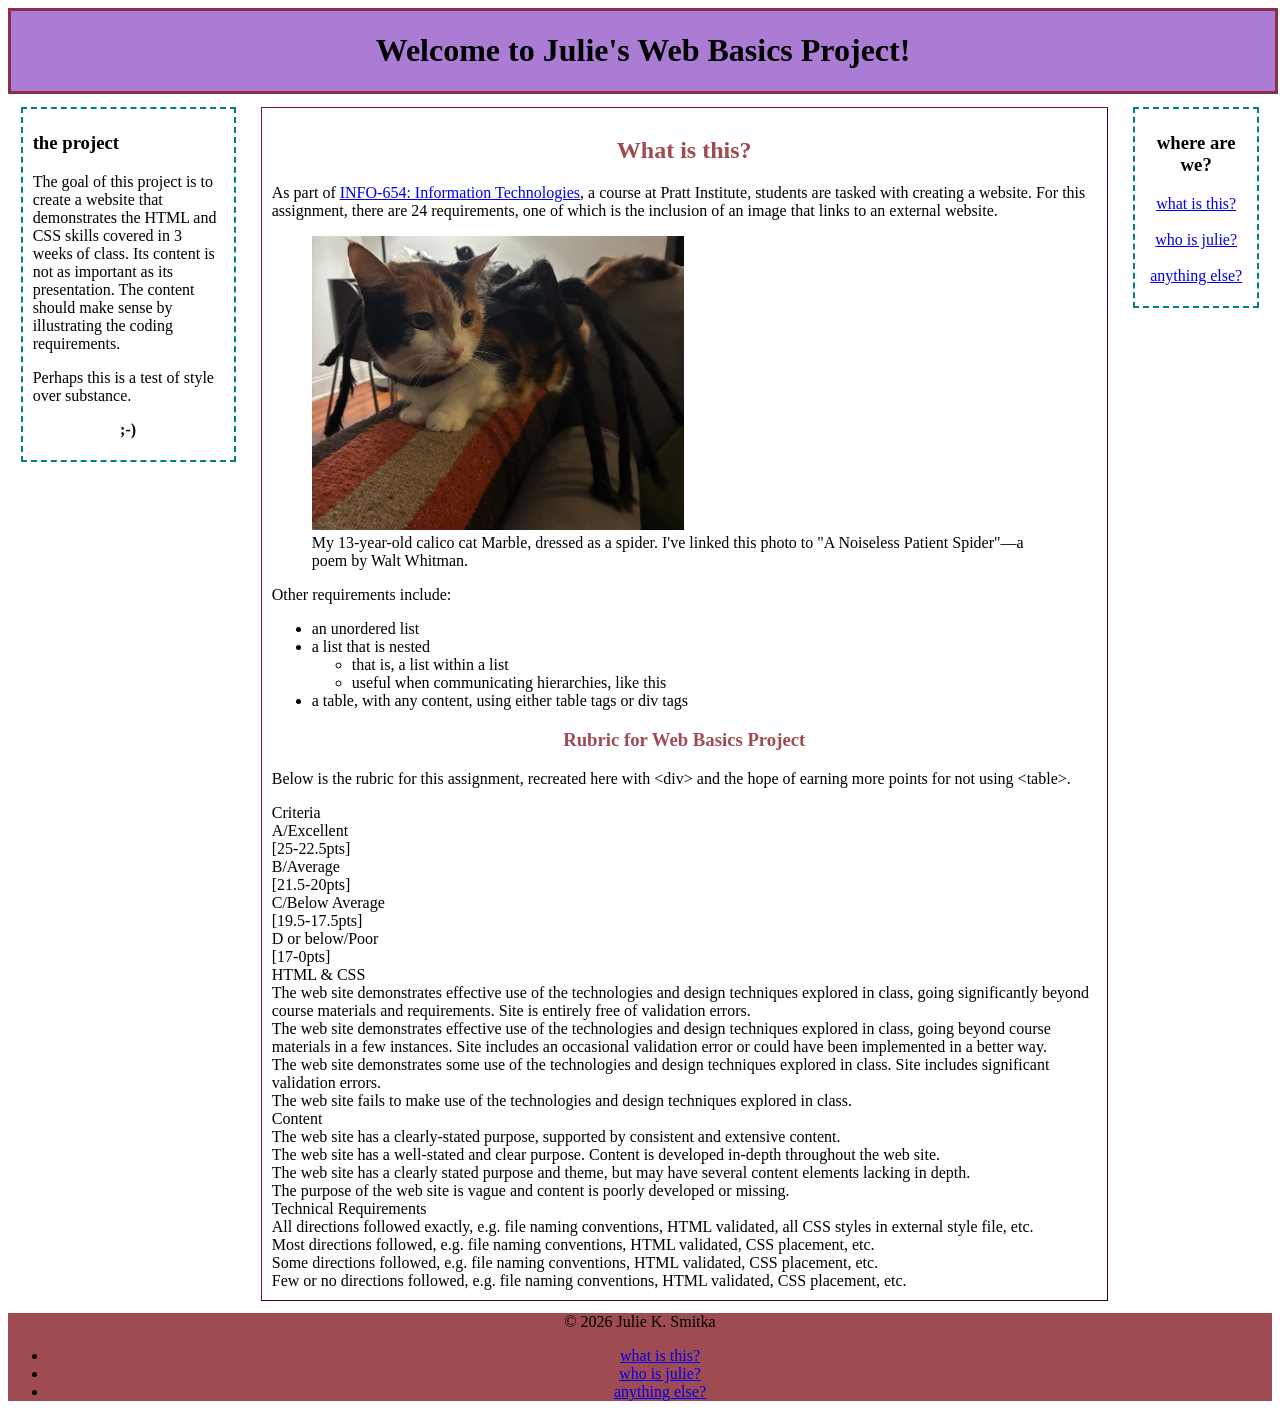
==== webbasicsproject/index.html @ 6501d41c "Update index.html" ====
<!DOCTYPE html>
<html lang="en">
<head>
    <meta charset="UTF-8">
    <meta name="viewport" content="width=device-width,initial-scale=1.0">
<title>Julie's Web Basics Project</title>
<style>

#header,#footer 
{
    width:100%; 
    text-align:center; 
    border-radius: 0px;
}

#header {background:rgb(171, 124, 212); color:black; border:3px 
solid #851a23c8;}

#leftbox 
{
    float: left;
    width: 17%;
    padding: 5px 10px;
    margin: 1%;
    text-align: left;
    border: 2px dashed teal;
    box-sizing: border-box;
}

#leftbox ul 
{
    list-style-type: none;
    padding-left: 0;
    margin-top: 5px;
}

#center-body 
{
    float: left;
    width: 67%;
    padding: 10px;
    margin: 1%;
    text-align: left;
    border: 1px outset rgb(133, 26, 35);
    min-height: 180px;
    box-sizing: border-box;
}

#center-body ul 
{
    text-align: left;
}

#nav 
{
    float: right;
    width: 10%;
    padding: 5px 10px;
    margin: 1%;
    text-align: center;
    border: 2px dashed teal;
    box-sizing: border-box;
}

#nav ul 
{
    list-style-type: none;
    padding-left: 0;
    margin-top: 5px;
}

.center-reddish-color
{
    text-align: center;
    color:#851a23c8
}

.center-bold 
{
    text-align:center;
    color:#000000;
    font-weight:bold;
}

#footer 
{
    clear:both;
    background:#851a23c8;
    color:black;

}

</style>
</head>

<body>
<div id="header">

    <h1>Welcome to Julie's Web Basics Project!</h1>
</div>

<div id="leftbox">
    <h3>the project</h3>
        <p>The goal of this project is to create a website that demonstrates the HTML and CSS skills covered in 3 weeks of class. Its content is not as important as its presentation. The content should make sense by illustrating the coding requirements.</p>
        <p>Perhaps this is a test of style over substance.</p>
    <p class="center-bold">;-)</p>
</div>

<div id="nav">
    <h3>where are we?</h3>
    <ul>
        <li><a href="index.html">what is this?</a></li>
        <br>
        <li><a href="who-is-julie.html">who is julie?</a></li>
        <br>
        <li><a href="anything-else.html">anything else?</a></li>
    </ul>
</div> 

<div id="center-body">
    <h2 class="center-reddish-color">What is this?</h2>
<p>As part of <a href="https://www.pratt.edu/courses/information-technologies/" target="_blank" rel="noopener noreferrer">INFO-654: Information Technologies</a>, a course at Pratt Institute, students are tasked with creating a website. For this assignment, there are 24 requirements, one of which is the inclusion of an image that links to an external website.</p>

<figure>
<a href="https://www.poetryfoundation.org/poems/45473/a-noiseless-patient-spider" target="_blank" rel="noopener noreferrer"></a>

    <img src="images/spider-cat.jpg" alt="A calico cat wearing a spider costume, perched on the arm of a couch." 
    style="max-width: 50%; height: auto;">
</a>
<figcaption>My 13-year-old calico cat Marble, dressed as a spider. I've linked this photo to "A Noiseless Patient Spider"—a poem by Walt Whitman.</figcaption>
</figure>
<p>Other requirements include:</p>
<ul>
   <li>an unordered list</li>
   <li>a list that is nested
        <ul>
            <li>that is, a list within a list</li>
            <li>useful when communicating hierarchies, like this</li>
        </ul>
    </li>
    <li>a table, with any content, using either table tags or div tags</li>
</ul>

<h3 class="center-reddish-color">Rubric for Web Basics Project</h3>
<p>Below is the rubric for this assignment, recreated here with &lt;div&gt; and the hope of earning more points for not using &lt;table&gt;.</p> 

    <div class="grid-table">
    <!-- Table headers -->
        <div class="table-column-label">Criteria</div>
        <div class="table-column-label">A/Excellent<br>[25-22.5pts]</div>
        <div class="table-column-label">B/Average<br>[21.5-20pts]</div>
        <div class="table-column-label">C/Below Average<br>[19.5-17.5pts]</div>
        <div class="table-column-label">D or below/Poor<br>[17-0pts]</div>

  <!-- HTML & CSS -->
        <div class="table-row-label">HTML & CSS</div>
        <div class="table-cell">The web site demonstrates effective use of the technologies and design techniques explored in class, going significantly beyond course materials and requirements. Site is entirely free of validation errors.</div>
        <div class="table-cell">The web site demonstrates effective use of the technologies and design techniques explored in class, going beyond course materials in a few instances. Site includes an occasional validation error or could have been implemented in a better way.</div>
        <div class="table-cell">The web site demonstrates some use of the technologies and design techniques explored in class. Site includes significant validation errors.</div>
        <div class="table-cell">The web site fails to make use of the technologies and design techniques explored in class.</div>

  <!-- Content -->
        <div class="table-row-label">Content</div>
        <div class="table-cell">The web site has a clearly-stated purpose, supported by consistent and extensive content.</div>
        <div class="table-cell">The web site has a well-stated and clear purpose. Content is developed in-depth throughout the web site.</div>
        <div class="table-cell">The web site has a clearly stated purpose and theme, but may have several content elements lacking in depth.</div>
        <div class="table-cell">The purpose of the web site is vague and content is poorly developed or missing.</div>

  <!-- Technical Requirements -->
        <div class="table-row-label">Technical Requirements</div>
        <div class="table-cell">All directions followed exactly, e.g. file naming conventions, HTML validated, all CSS styles in external style file, etc.</div>
        <div class="table-cell">Most directions followed, e.g. file naming conventions, HTML validated, CSS placement, etc.</div>
        <div class="table-cell">Some directions followed, e.g. file naming conventions, HTML validated, CSS placement, etc.</div>
        <div class="table-cell">Few or no directions followed, e.g. file naming conventions, HTML validated, CSS placement, etc.</div>

    </div>
</div>

<div id="footer">
    <footer>
    <p>&copy; 2026 Julie K. Smitka</p>
        <ul class="footer-links">
            <li><a href="index.html">what is this?</a></li>
            <li><a href="who-is-julie.html">who is julie?</a></li>
            <li><a href="anything-else.html">anything else?</a></li>
        </ul>
    </footer>
</div>

</body>
</html>
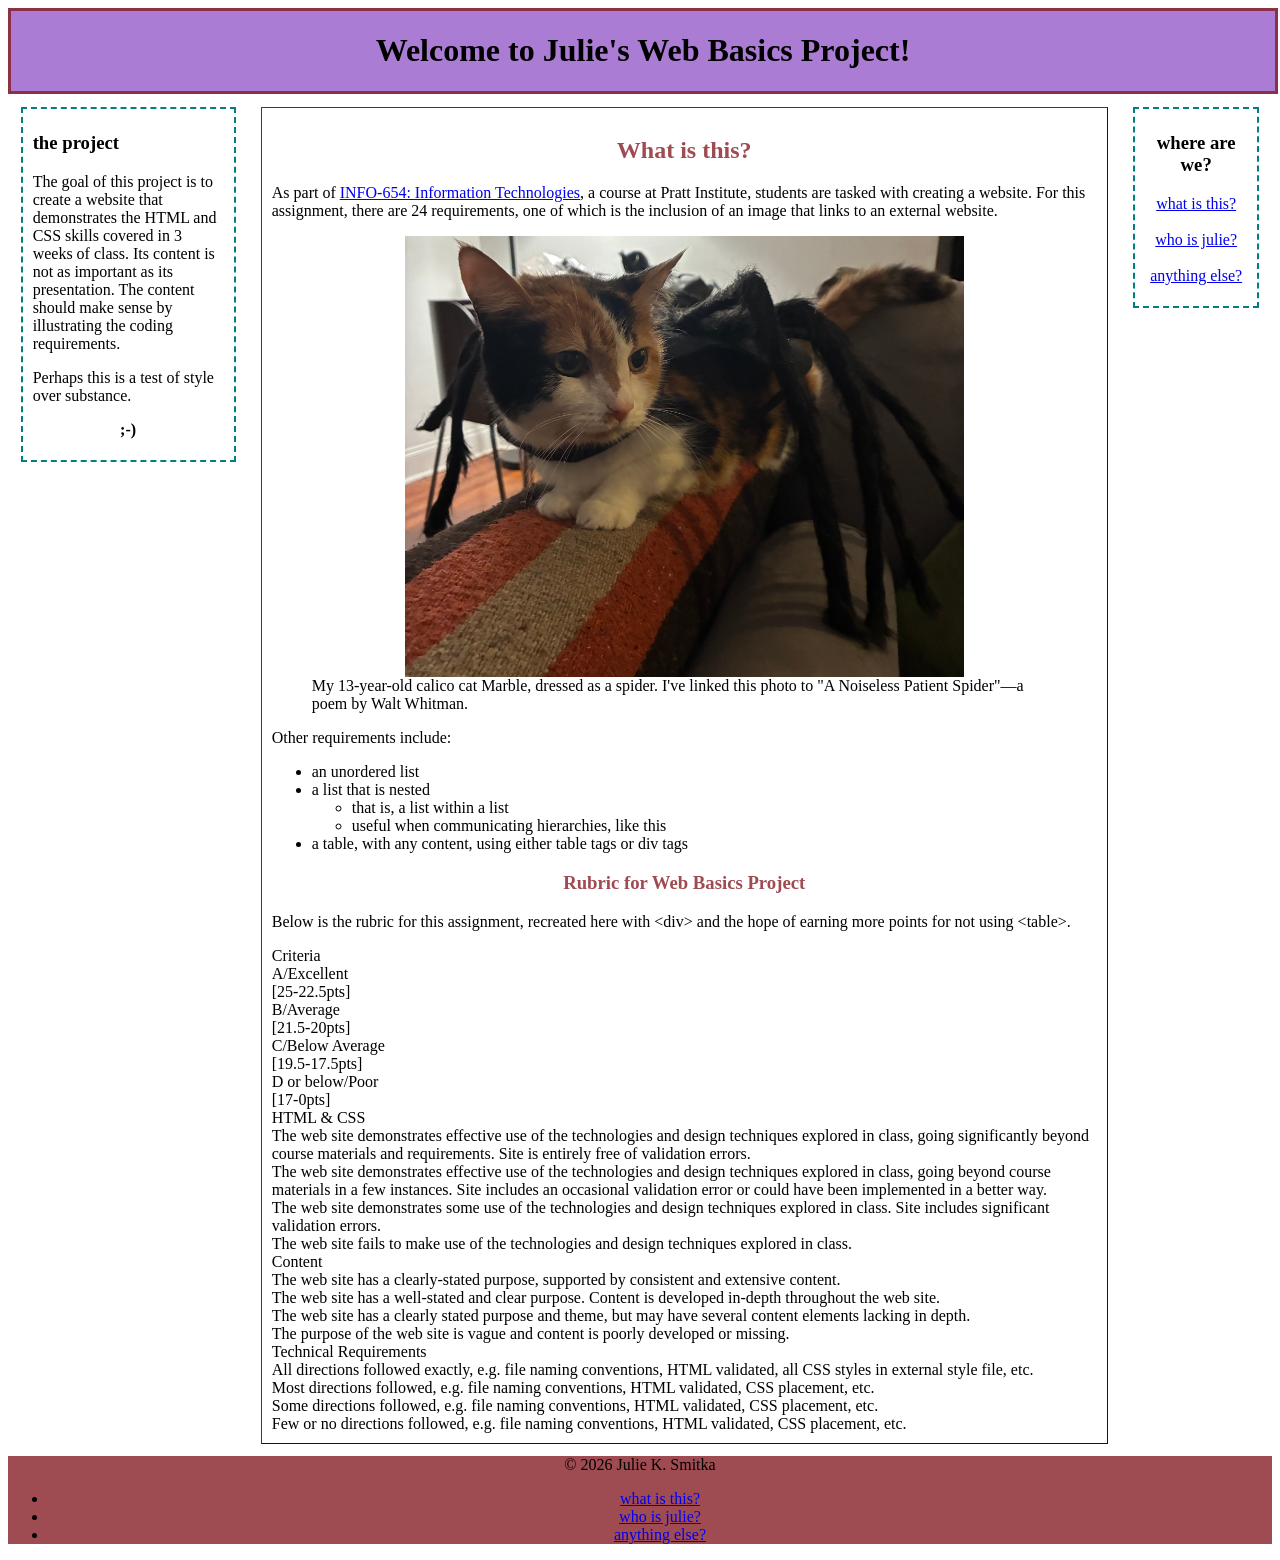
==== commit 40221c14: "Update index.html" ====
--- a/webbasicsproject/index.html
+++ b/webbasicsproject/index.html
@@ -125,7 +125,7 @@
 <a href="https://www.poetryfoundation.org/poems/45473/a-noiseless-patient-spider" target="_blank" rel="noopener noreferrer"></a>
 
     <img src="images/spider-cat.jpg" alt="A calico cat wearing a spider costume, perched on the arm of a couch." 
-    style="max-width: 50%; height: auto;">
+    style="max-width: 75%; height: auto; display: block; margin: 0 auto;">
 </a>
 <figcaption>My 13-year-old calico cat Marble, dressed as a spider. I've linked this photo to "A Noiseless Patient Spider"—a poem by Walt Whitman.</figcaption>
 </figure>
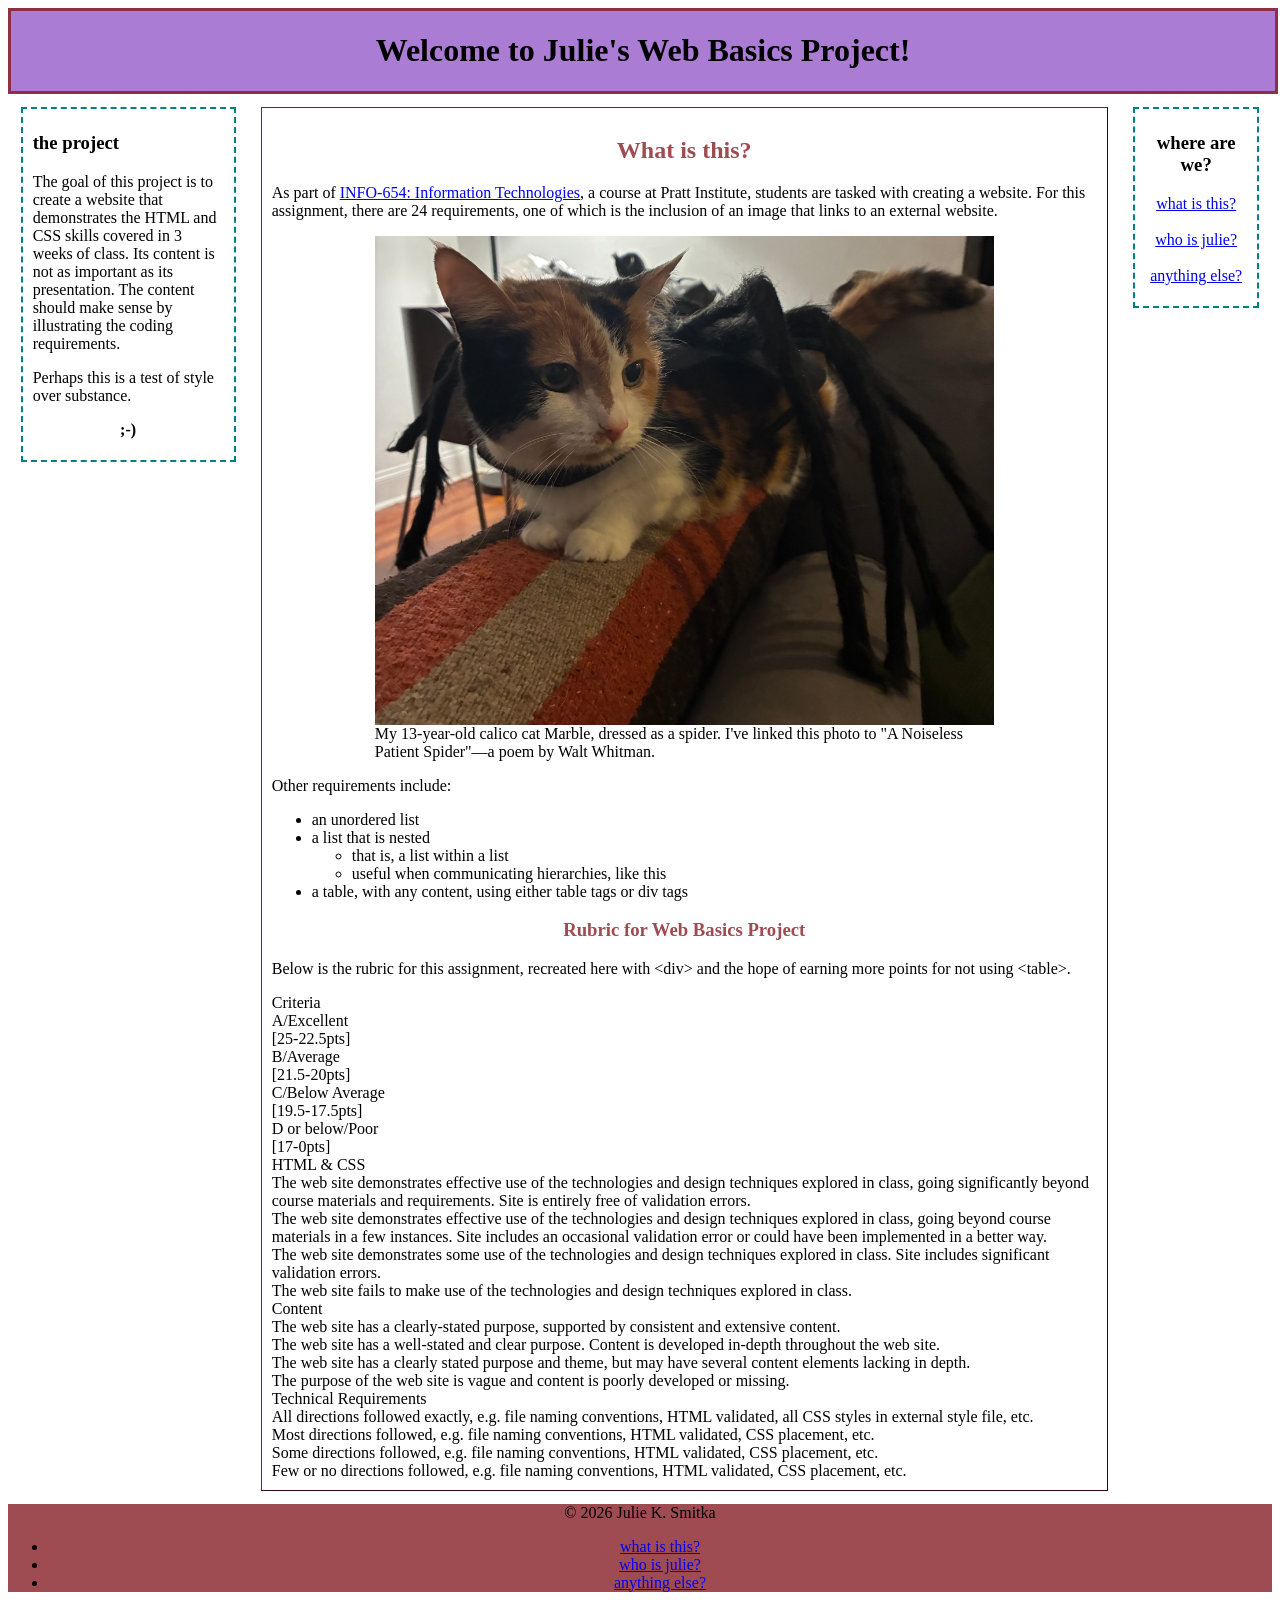
==== commit 00cee39d: "Update index.html Updated figure styling and improved image link structure." ====
--- a/webbasicsproject/index.html
+++ b/webbasicsproject/index.html
@@ -121,15 +121,23 @@
     <h2 class="center-reddish-color">What is this?</h2>
 <p>As part of <a href="https://www.pratt.edu/courses/information-technologies/" target="_blank" rel="noopener noreferrer">INFO-654: Information Technologies</a>, a course at Pratt Institute, students are tasked with creating a website. For this assignment, there are 24 requirements, one of which is the inclusion of an image that links to an external website.</p>
 
-<figure>
-<a href="https://www.poetryfoundation.org/poems/45473/a-noiseless-patient-spider" target="_blank" rel="noopener noreferrer"></a>
+<figure style="width: 75%; margin: 1em auto;">
+    <a href="https://www.poetryfoundation.org/poems/45473/a-noiseless-patient-spider"
+       target="_blank" rel="noopener noreferrer">
+        <img 
+            src="images/spider-cat.jpg"
+            alt="A calico cat wearing a spider costume, perched on the arm of a couch."
+            style="width: 100%; 
+            height: auto; 
+            display: block;">
+    </a>
+    <figcaption>
+        My 13-year-old calico cat Marble, dressed as a spider.
+        I've linked this photo to "A Noiseless Patient Spider"—a poem by Walt Whitman.
+    </figcaption>
+</figure>
 
-    <img src="images/spider-cat.jpg" alt="A calico cat wearing a spider costume, perched on the arm of a couch." 
-    style="max-width: 75%; height: auto; display: block; margin: 0 auto;">
-</a>
-<figcaption>My 13-year-old calico cat Marble, dressed as a spider. I've linked this photo to "A Noiseless Patient Spider"—a poem by Walt Whitman.</figcaption>
-</figure>
-<p>Other requirements include:</p>
+    <p>Other requirements include:</p>
 <ul>
    <li>an unordered list</li>
    <li>a list that is nested
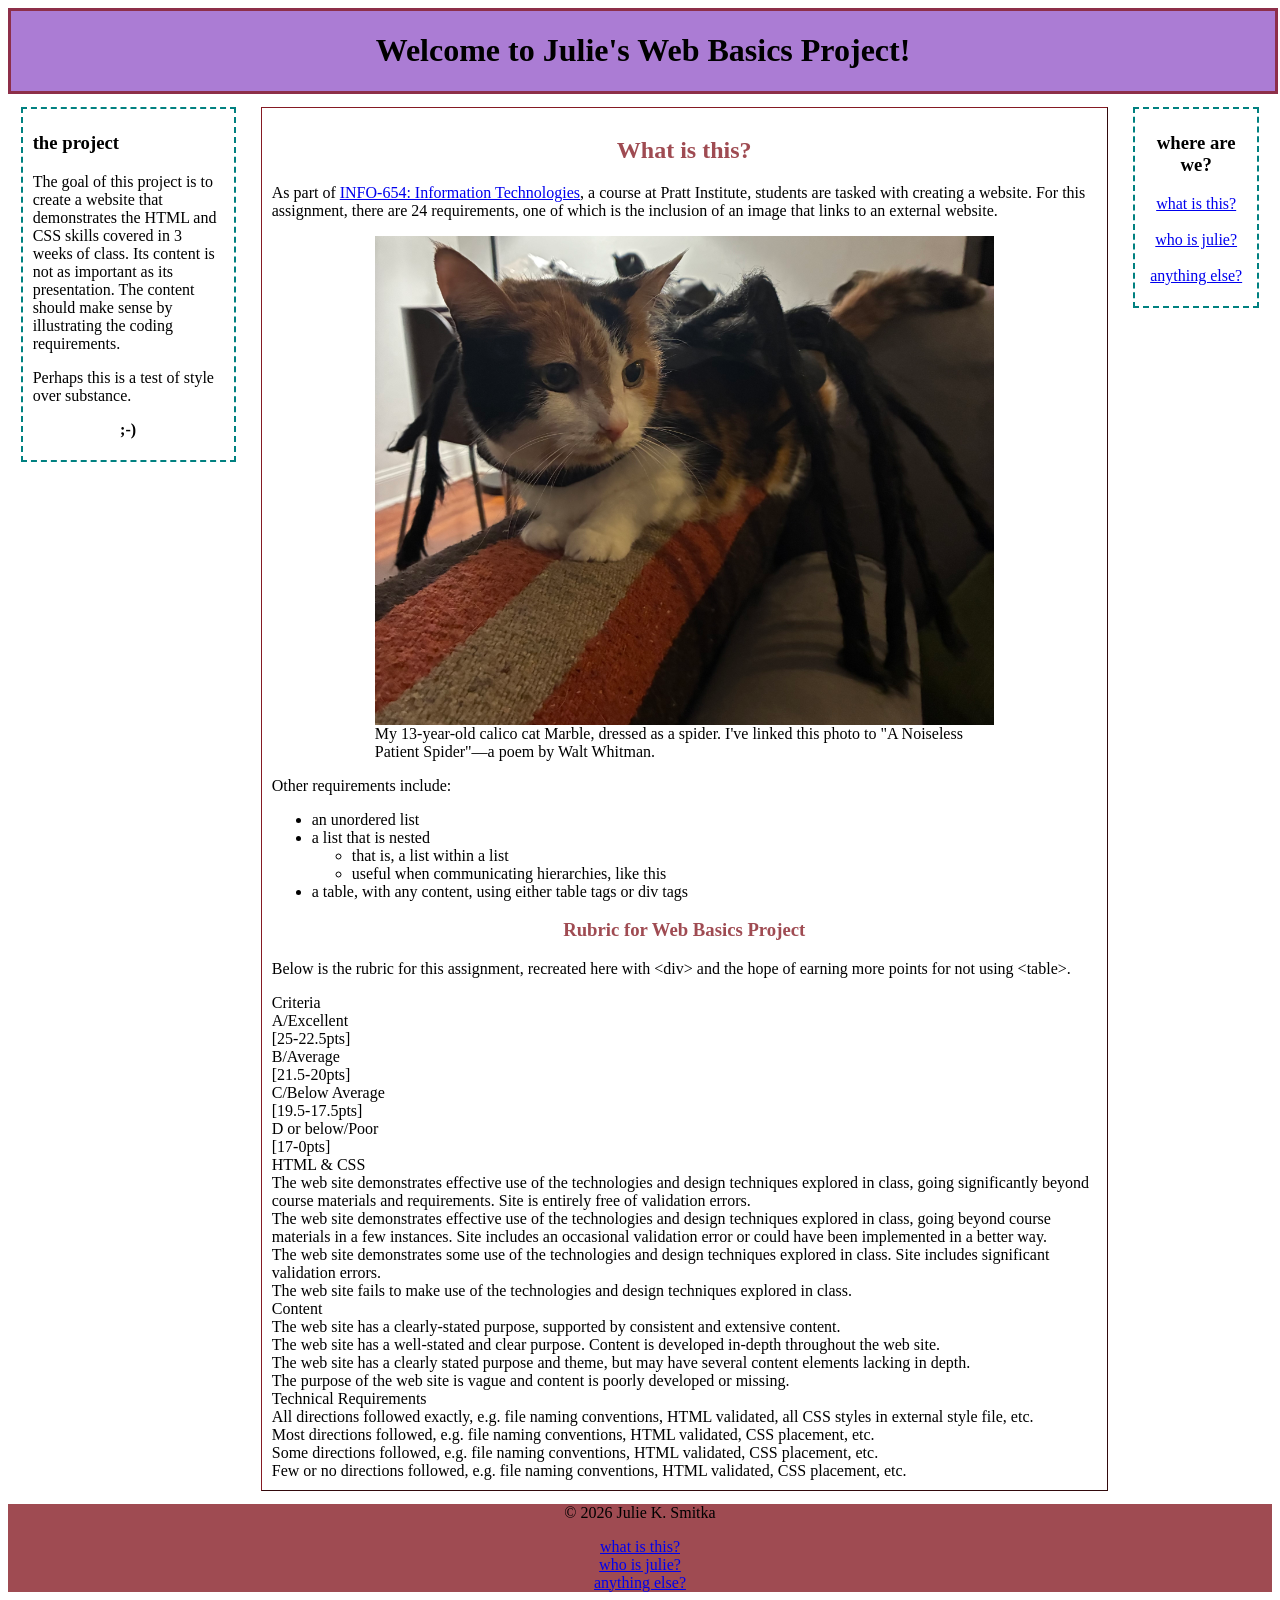
==== commit 72c57782: "Update index.html" ====
--- a/webbasicsproject/index.html
+++ b/webbasicsproject/index.html
@@ -87,7 +87,13 @@
     clear:both;
     background:#851a23c8;
     color:black;
-
+}
+
+#footer ul 
+{
+    list-style-type: none;
+    padding-left: 0;
+    margin-top: 5px;
 }
 
 </style>
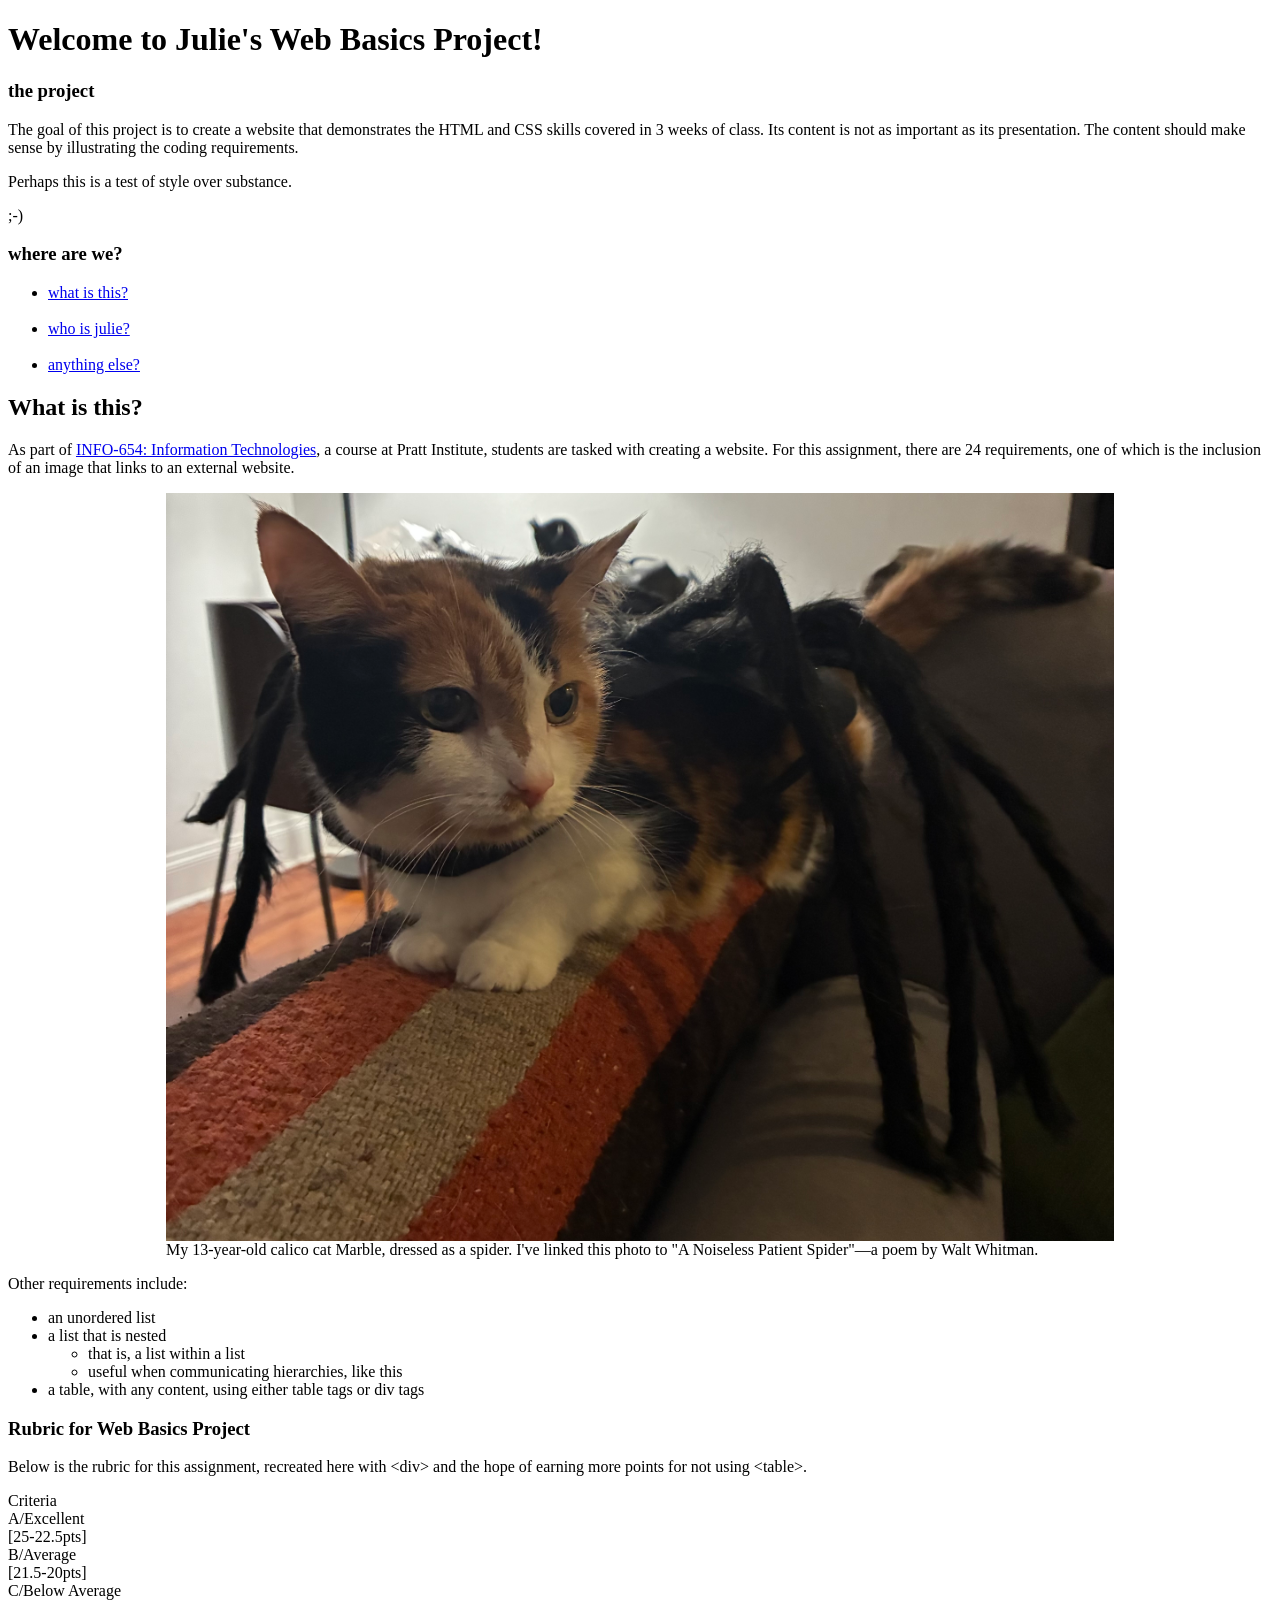
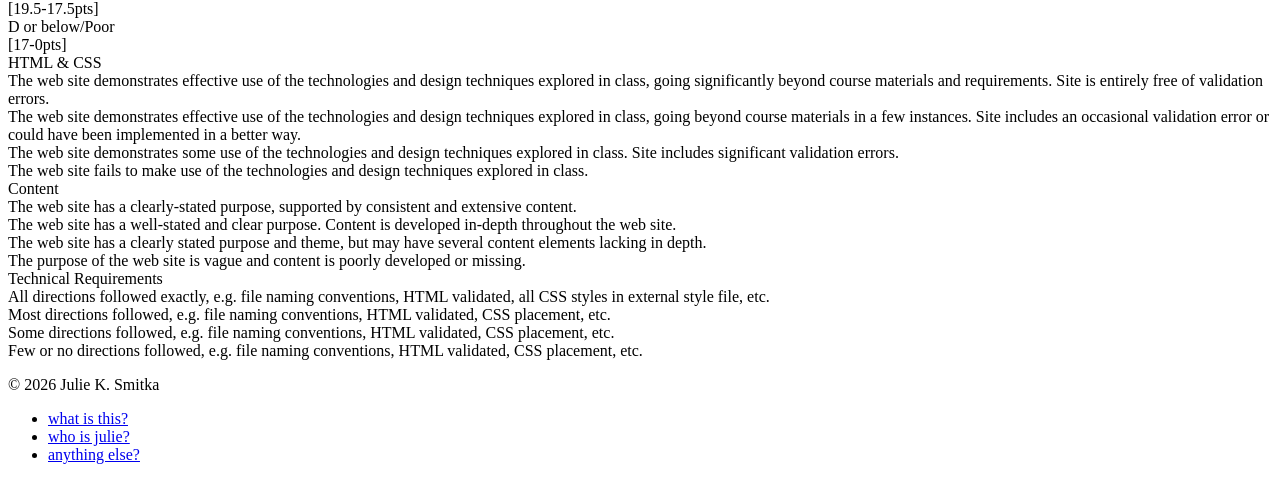
==== commit aa0e3e3a: "Update index.html Removed unused CSS styles from the index.html file." ====
--- a/webbasicsproject/index.html
+++ b/webbasicsproject/index.html
@@ -1,102 +1,10 @@
 <!DOCTYPE html>
-<html lang="en">
+<html>
 <head>
-    <meta charset="UTF-8">
-    <meta name="viewport" content="width=device-width,initial-scale=1.0">
+  <meta charset="UTF-8">
+  <meta name="viewport" content="width=device-width, initial-scale=1.0">
+<link rel="stylesheet" type="text/css" href="webbasicsprojectcss.css">
 <title>Julie's Web Basics Project</title>
-<style>
-
-#header,#footer 
-{
-    width:100%; 
-    text-align:center; 
-    border-radius: 0px;
-}
-
-#header {background:rgb(171, 124, 212); color:black; border:3px 
-solid #851a23c8;}
-
-#leftbox 
-{
-    float: left;
-    width: 17%;
-    padding: 5px 10px;
-    margin: 1%;
-    text-align: left;
-    border: 2px dashed teal;
-    box-sizing: border-box;
-}
-
-#leftbox ul 
-{
-    list-style-type: none;
-    padding-left: 0;
-    margin-top: 5px;
-}
-
-#center-body 
-{
-    float: left;
-    width: 67%;
-    padding: 10px;
-    margin: 1%;
-    text-align: left;
-    border: 1px outset rgb(133, 26, 35);
-    min-height: 180px;
-    box-sizing: border-box;
-}
-
-#center-body ul 
-{
-    text-align: left;
-}
-
-#nav 
-{
-    float: right;
-    width: 10%;
-    padding: 5px 10px;
-    margin: 1%;
-    text-align: center;
-    border: 2px dashed teal;
-    box-sizing: border-box;
-}
-
-#nav ul 
-{
-    list-style-type: none;
-    padding-left: 0;
-    margin-top: 5px;
-}
-
-.center-reddish-color
-{
-    text-align: center;
-    color:#851a23c8
-}
-
-.center-bold 
-{
-    text-align:center;
-    color:#000000;
-    font-weight:bold;
-}
-
-#footer 
-{
-    clear:both;
-    background:#851a23c8;
-    color:black;
-}
-
-#footer ul 
-{
-    list-style-type: none;
-    padding-left: 0;
-    margin-top: 5px;
-}
-
-</style>
 </head>
 
 <body>
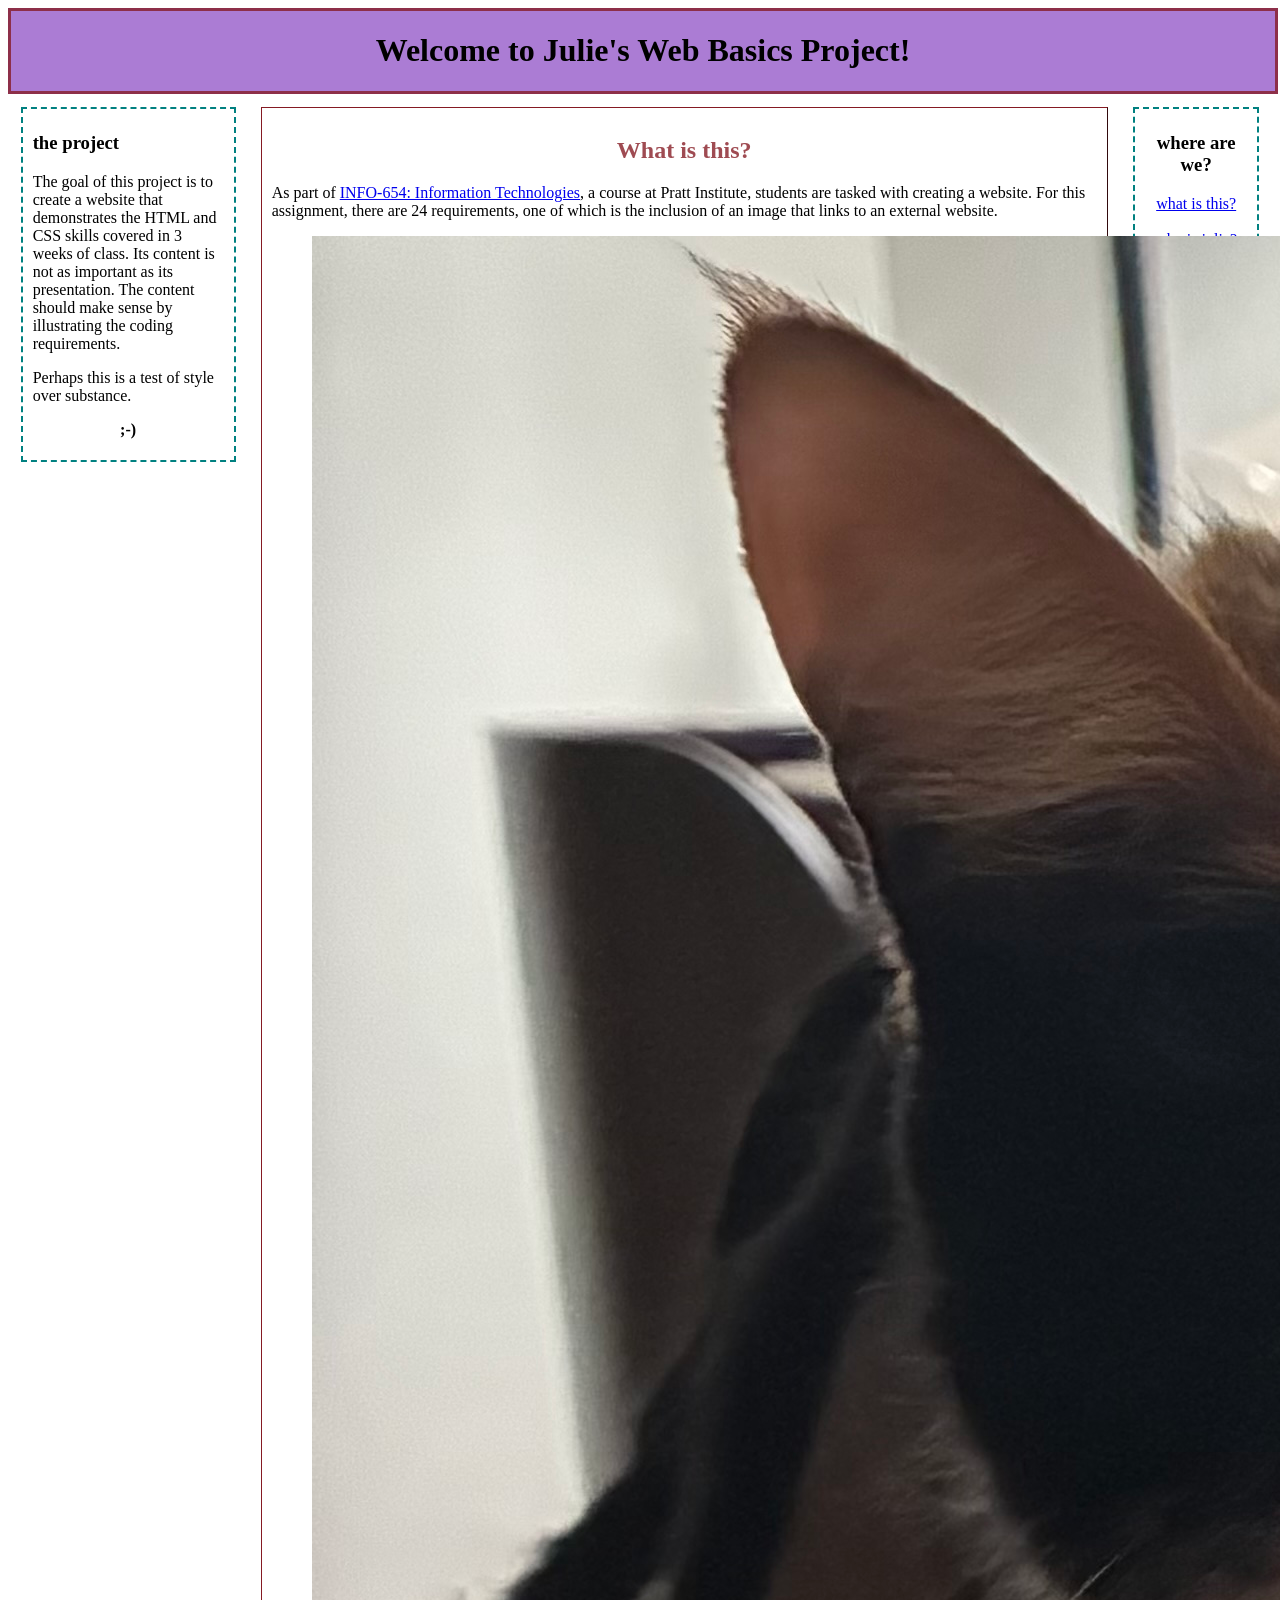
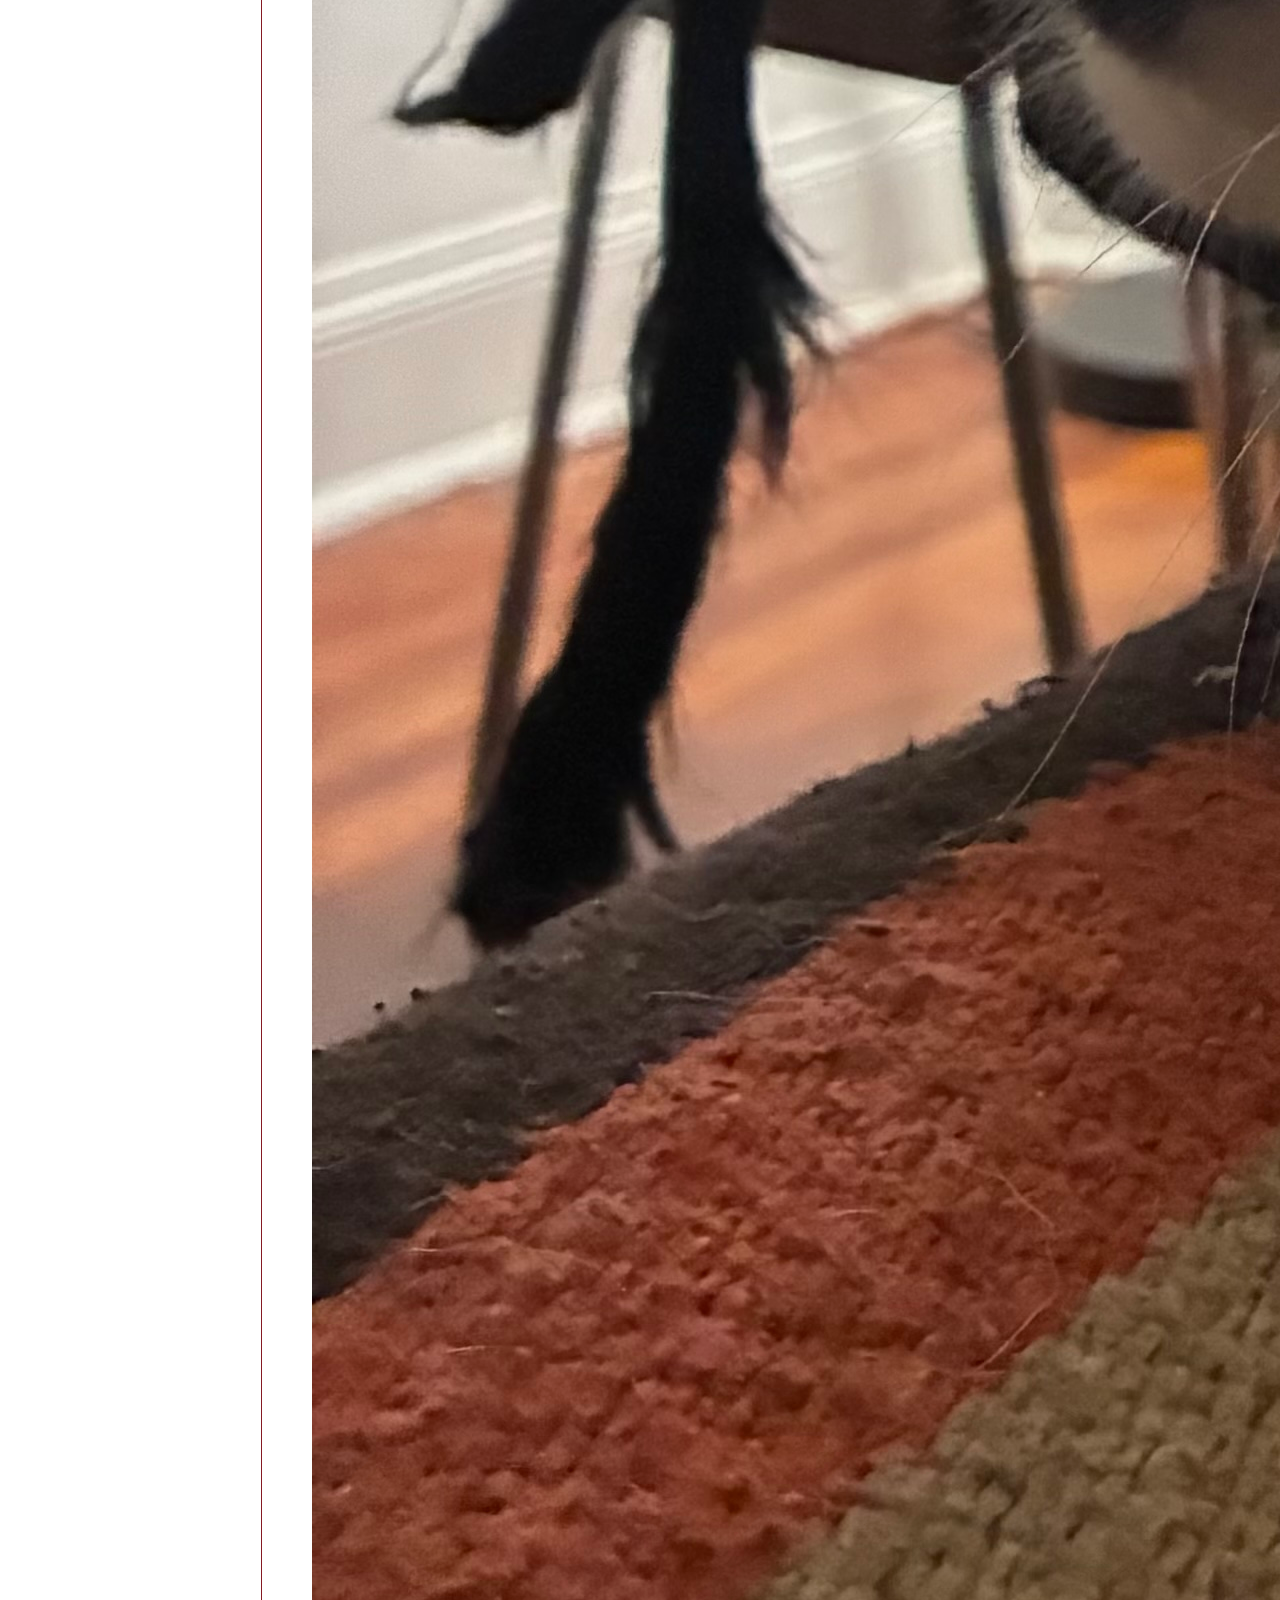
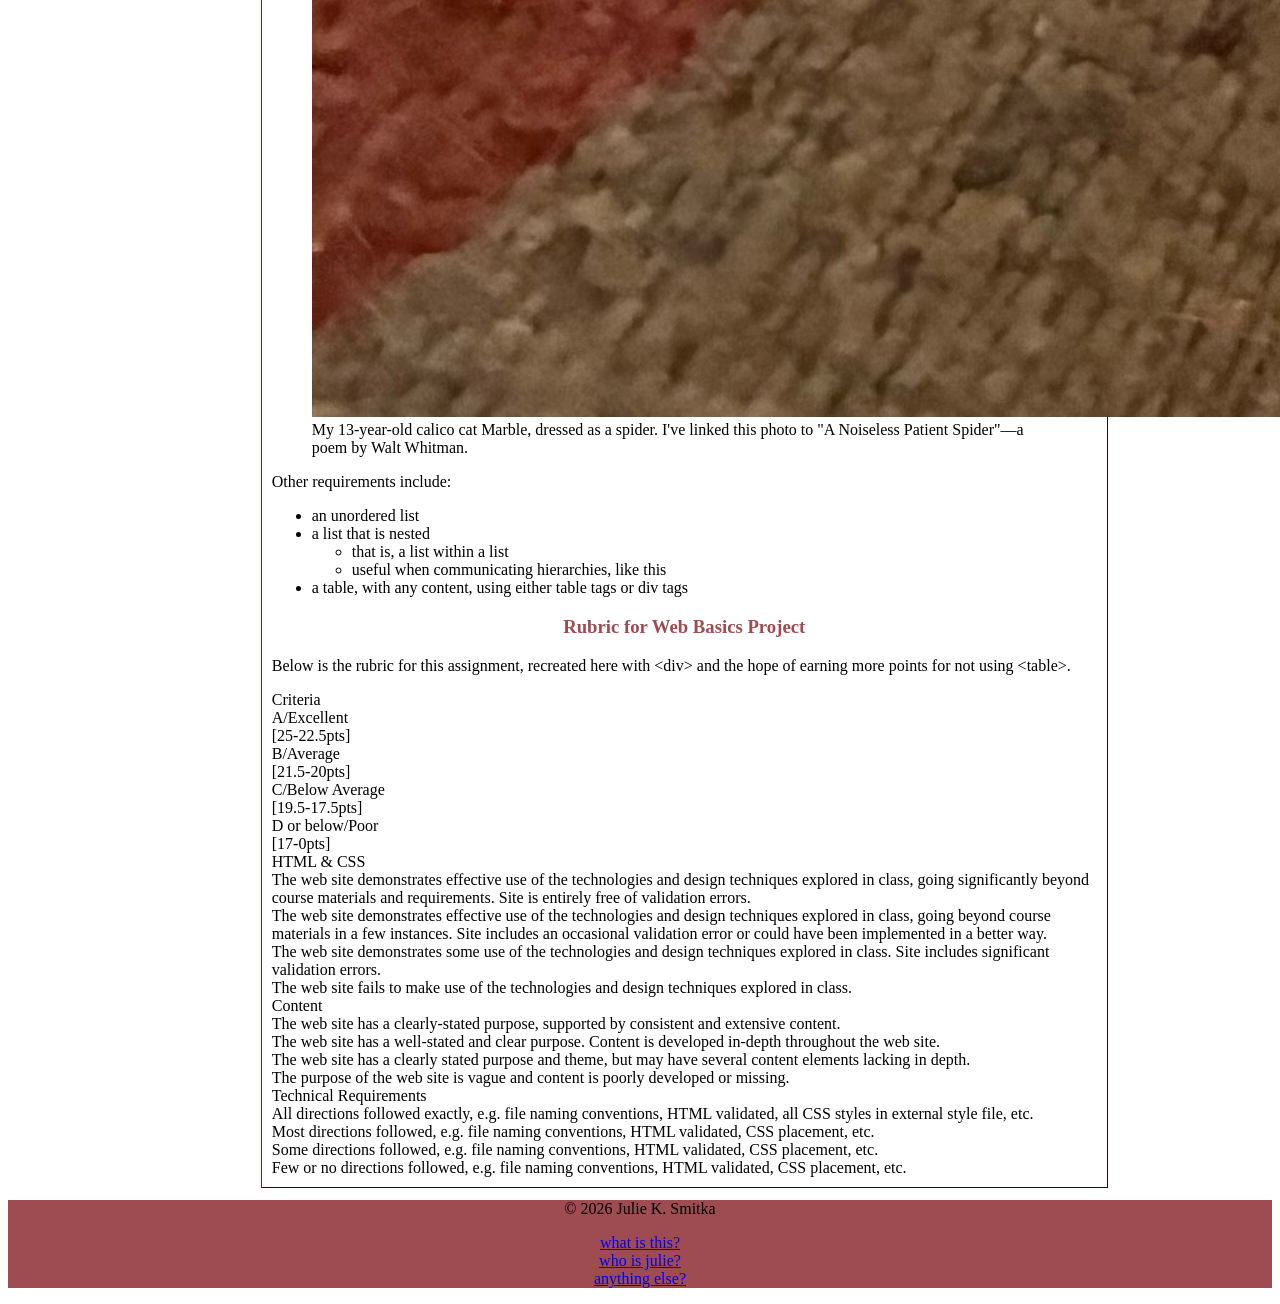
==== commit f41a2c34: "Update index.html Updated figure element to include responsive image class and simplified markup." ====
--- a/webbasicsproject/index.html
+++ b/webbasicsproject/index.html
@@ -35,16 +35,15 @@
     <h2 class="center-reddish-color">What is this?</h2>
 <p>As part of <a href="https://www.pratt.edu/courses/information-technologies/" target="_blank" rel="noopener noreferrer">INFO-654: Information Technologies</a>, a course at Pratt Institute, students are tasked with creating a website. For this assignment, there are 24 requirements, one of which is the inclusion of an image that links to an external website.</p>
 
-<figure style="width: 75%; margin: 1em auto;">
+<figure>
     <a href="https://www.poetryfoundation.org/poems/45473/a-noiseless-patient-spider"
        target="_blank" rel="noopener noreferrer">
-        <img 
-            src="images/spider-cat.jpg"
-            alt="A calico cat wearing a spider costume, perched on the arm of a couch."
-            style="width: 100%; 
-            height: auto; 
-            display: block;">
+        <img
+    class="responsive-image"
+    src="images/spider-cat.jpg"
+    alt="A calico cat wearing a spider costume, perched on the arm of a couch.">
     </a>
+    
     <figcaption>
         My 13-year-old calico cat Marble, dressed as a spider.
         I've linked this photo to "A Noiseless Patient Spider"—a poem by Walt Whitman.
--- a/webbasicsproject/webbasicsprojectcss.css
+++ b/webbasicsproject/webbasicsprojectcss.css
@@ -0,0 +1,93 @@
+
+#header,#footer 
+{
+    width:100%; 
+    text-align:center; 
+    border-radius: 0px;
+}
+
+#header {
+    background:rgb(171, 124, 212); 
+    color:black; 
+    border:3px solid #851a23c8;
+}
+
+#leftbox 
+{
+    float: left;
+    width: 17%;
+    padding: 5px 10px;
+    margin: 1%;
+    text-align: left;
+    border: 2px dashed teal;
+    box-sizing: border-box;
+}
+
+#leftbox ul 
+{
+    list-style-type: none;
+    padding-left: 0;
+    margin-top: 5px;
+}
+
+#center-body 
+{
+    float: left;
+    width: 67%;
+    padding: 10px;
+    margin: 1%;
+    text-align: left;
+    border: 1px outset rgb(133, 26, 35);
+    min-height: 180px;
+    box-sizing: border-box;
+}
+
+#center-body ul 
+{
+    text-align: left;
+}
+
+#nav 
+{
+    float: right;
+    width: 10%;
+    padding: 5px 10px;
+    margin: 1%;
+    text-align: center;
+    border: 2px dashed teal;
+    box-sizing: border-box;
+}
+
+#nav ul 
+{
+    list-style-type: none;
+    padding-left: 0;
+    margin-top: 5px;
+}
+
+.center-reddish-color
+{
+    text-align: center;
+    color:#851a23c8
+}
+
+.center-bold 
+{
+    text-align:center;
+    color:#000000;
+    font-weight:bold;
+}
+
+#footer 
+{
+    clear:both;
+    background:#851a23c8;
+    color:black;
+}
+
+#footer ul 
+{
+    list-style-type: none;
+    padding-left: 0;
+    margin-top: 5px;
+}
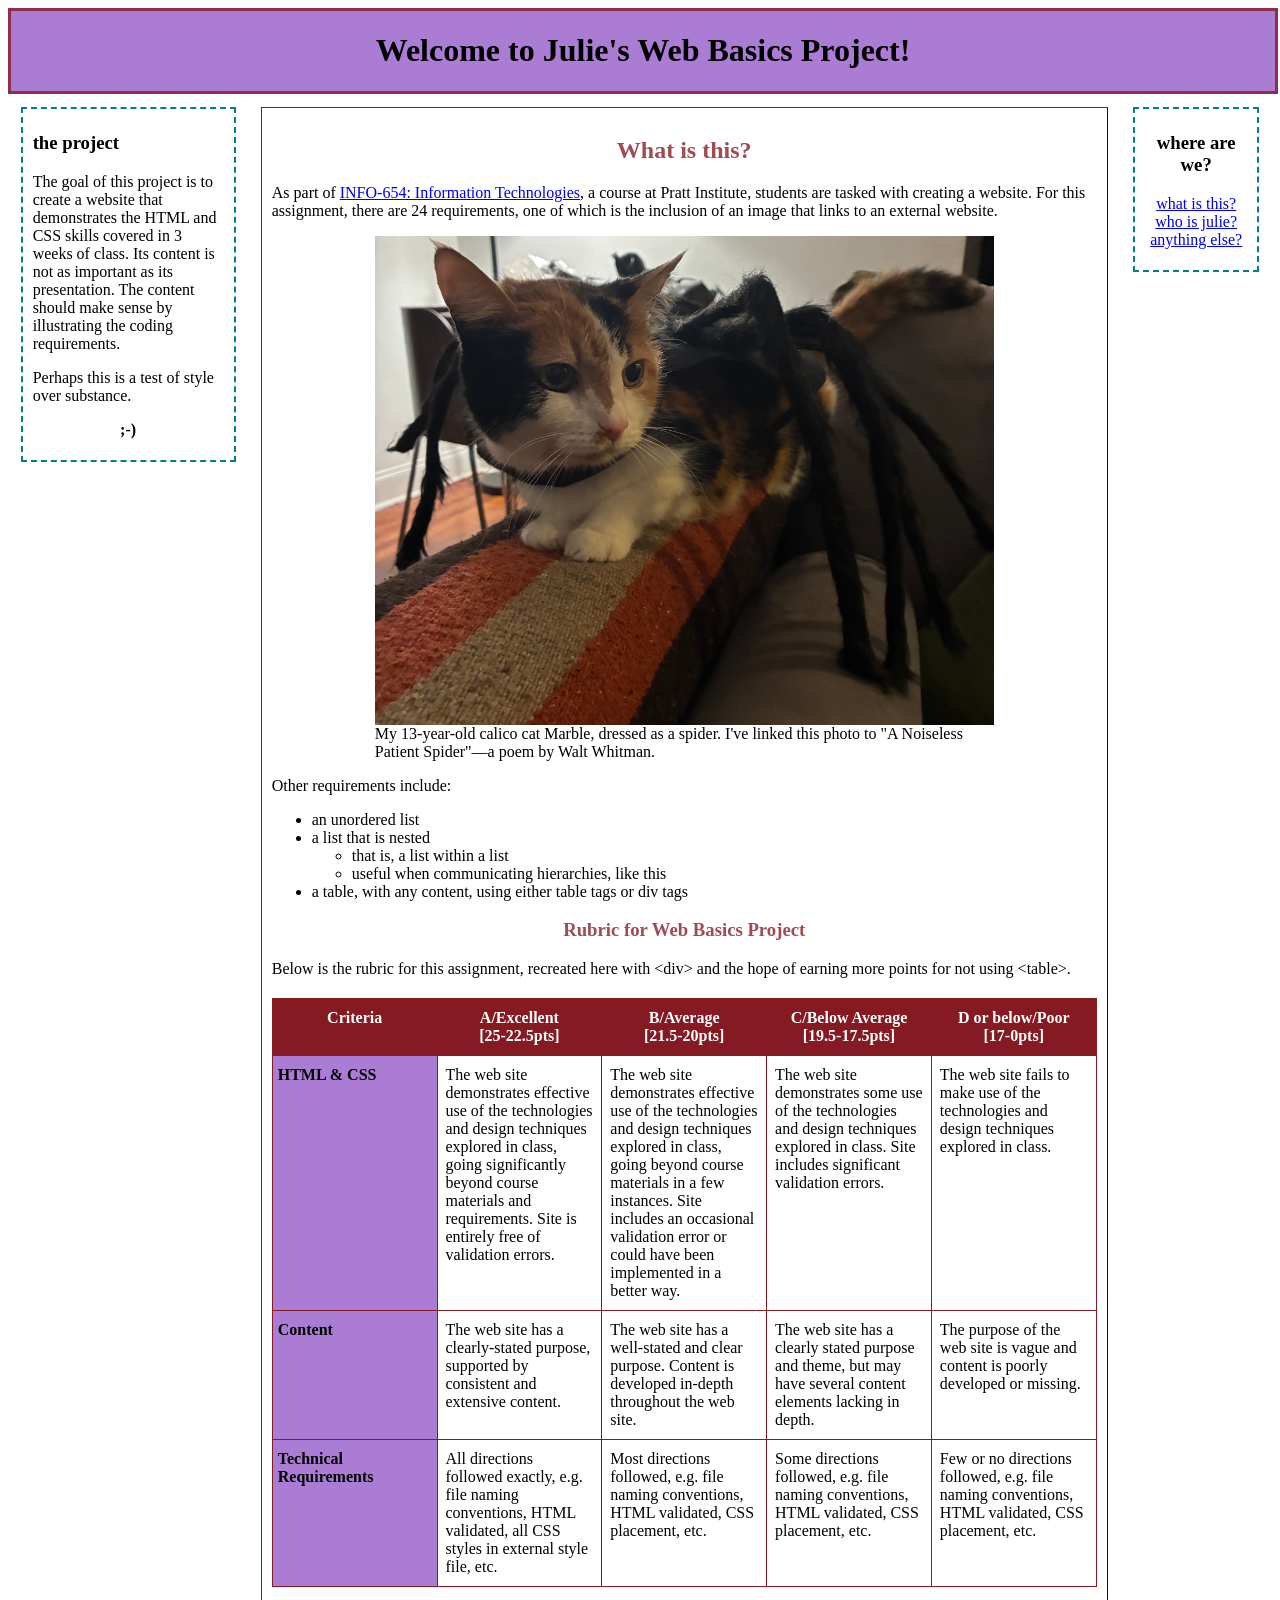
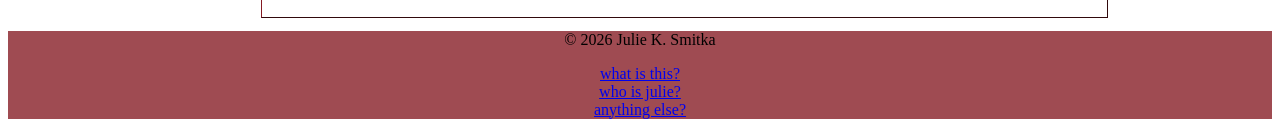
==== commit bf7d6122: "Update index.html Removed unnecessary line breaks in navigation links." ====
--- a/webbasicsproject/index.html
+++ b/webbasicsproject/index.html
@@ -1,5 +1,5 @@
 <!DOCTYPE html>
-<html>
+<html lang="en">
 <head>
   <meta charset="UTF-8">
   <meta name="viewport" content="width=device-width, initial-scale=1.0">
@@ -24,9 +24,7 @@
     <h3>where are we?</h3>
     <ul>
         <li><a href="index.html">what is this?</a></li>
-        <br>
         <li><a href="who-is-julie.html">who is julie?</a></li>
-        <br>
         <li><a href="anything-else.html">anything else?</a></li>
     </ul>
 </div> 
--- a/webbasicsproject/webbasicsprojectcss.css
+++ b/webbasicsproject/webbasicsprojectcss.css
@@ -30,10 +30,21 @@
     margin-top: 5px;
 }
 
-#center-body 
+#leftboxwho 
 {
     float: left;
-    width: 67%;
+    width: 42%;
+    padding: 5px 10px;
+    margin: 1%;
+    text-align: left;
+    border: 2px dashed teal;
+    box-sizing: border-box;
+}
+
+#center-body,
+#center-bodywho 
+{
+    float: left;
     padding: 10px;
     margin: 1%;
     text-align: left;
@@ -42,7 +53,16 @@
     box-sizing: border-box;
 }
 
-#center-body ul 
+#center-body {
+    width: 67%;
+}
+
+#center-bodywho {
+    width: 42%;
+}
+
+#center-body ul, 
+#center-bodywho ul
 {
     text-align: left;
 }
@@ -65,6 +85,79 @@
     margin-top: 5px;
 }
 
+
+/* For anything-else.html grid */
+
+#content {
+    display: grid;
+    grid-template-columns: 2fr 2fr 1fr;
+    grid-template-rows: auto auto;
+    gap: 10px;
+    align-items: start;
+    margin-top: 20px;
+}
+
+#content #leftbox 
+{
+    grid-column: 1;
+    grid-row: 1;
+    float: none;
+    width: auto;
+    padding: 10px;
+    margin: 0;
+    min-width: 0;
+}
+
+#centerbox 
+{
+    grid-column: 2;
+    grid-row: 1;
+    padding: 10px;
+    margin: 0;
+    text-align: left;
+    border: 1px outset rgb(133, 26, 35);
+    box-sizing: border-box;
+    min-width: 0;
+}
+
+#content #nav 
+{
+    grid-column: 3;
+    grid-row: 1;
+    float: none;
+    width: auto;
+    margin: 0;
+}
+
+#bottomleftbox 
+{
+    grid-column: 1;
+    grid-row: 2;
+    padding: 10px;
+    border: 2px dashed teal;
+    box-sizing: border-box;
+    min-width: 0;
+}
+
+#bottomrightbox 
+{
+    grid-column: 2;
+    grid-row: 2;
+    padding: 10px;
+    border: 2px dashed teal;
+    box-sizing: border-box;
+    min-width: 0;
+}
+
+/* For images on anything-else.html */
+#content img 
+{
+    width: 100%;
+    height: auto;
+    display: block;
+}
+
+
 .center-reddish-color
 {
     text-align: center;
@@ -78,6 +171,63 @@
     font-weight:bold;
 }
 
+figure 
+{
+    width: 75%;
+    margin: 1em auto;
+}
+
+.responsive-image {
+    width: 100%;
+    height: auto;
+    display: block;
+}
+
+/* Grid practice...trying a table without the table tag */
+.grid-table 
+    {
+        display: grid;
+        grid-template-columns: 20% repeat(4, 1fr); /*First column takes 20% of the width. "Repeat" means it's done again, 4 times here, each getting an equal fraction (fr) of what's left after that 20%. */
+        width: 100%;
+        margin: 20px 0;
+        border-top: 1px solid #851a23;
+        border-left: 1px solid #851a23;
+        box-sizing: border-box;
+    }
+    
+    .table-column-label 
+    {
+        background: #851a23;
+        color: white;
+        font-weight: bold;
+        text-align: center;
+        padding: 10px 5px;
+        border-right: 1px solid #851a23;
+        border-bottom: 1px solid #851a23;
+        overflow-wrap: break-word;
+    }
+    
+    .table-row-label 
+    {
+        background: rgb(171, 124, 212);
+        color: black;
+        font-weight: bold;
+        padding: 10px 5px;
+        border-right: 1px solid #851a23;
+        border-bottom: 1px solid #851a23;
+        overflow-wrap: break-word;
+    }
+    
+    .table-cell 
+    {
+        padding: 10px 8px;
+        border-right: 1px solid #851a23;
+        border-bottom: 1px solid #851a23;
+        text-align: left;
+        vertical-align: top;
+        overflow-wrap: break-word;
+}
+
 #footer 
 {
     clear:both;
